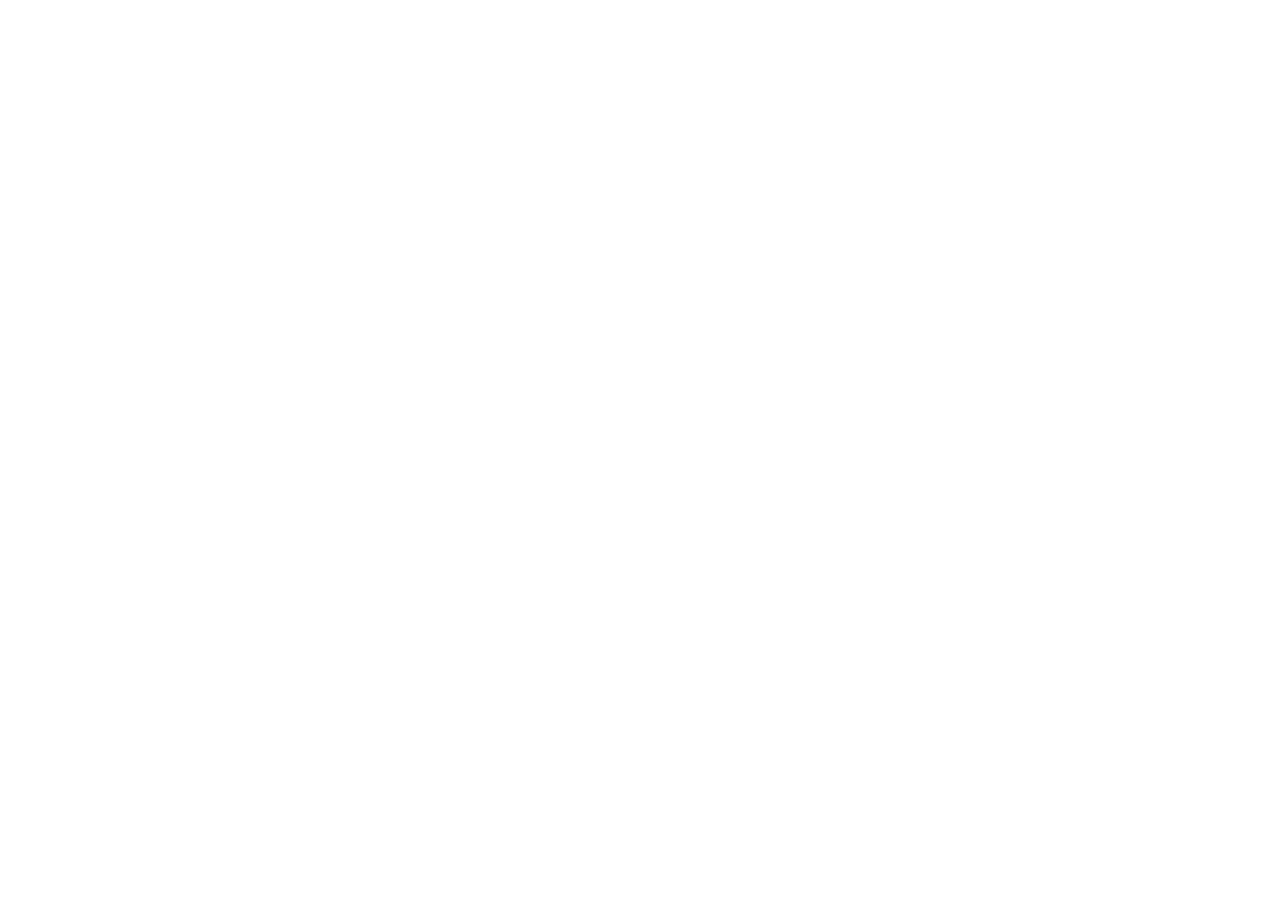
==== nosotros.html @ 5d7cd1a2 "primer commit" ====
<!DOCTYPE html>
<html lang="en">
<head>
    <meta charset="UTF-8">
    <meta name="viewport" content="width=device-width, initial-scale=1.0">
    <meta http-equiv="X-UA-Compatible" content="ie=edge">
    <title>Front End Store - CSS Grid</title>
    <link rel="stylesheet" href="https://necolas.github.io/normalize.css/8.0.1/normalize.css">
    <link href="https://fonts.googleapis.com/css?family=Staatliches" rel="stylesheet">
    <link rel="stylesheet" href="css/style.css">
    
</head>
<body>

</body>
</html>
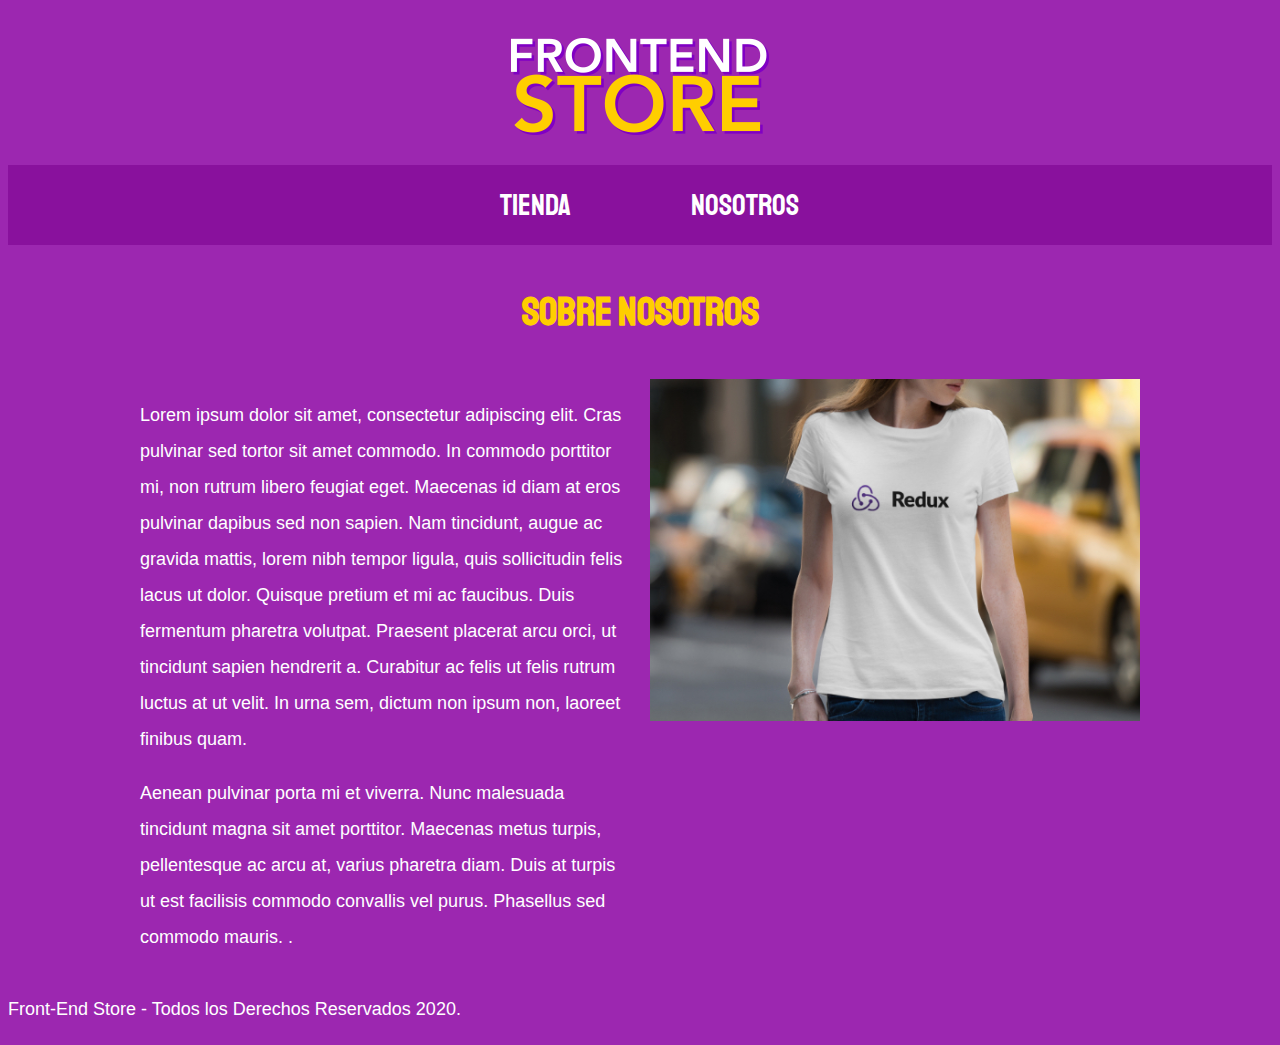
==== commit 6b8919f1: "Se crea la página nosotros" ====
--- a/nosotros.html
+++ b/nosotros.html
@@ -1,5 +1,6 @@
 <!DOCTYPE html>
 <html lang="en">
+
 <head>
     <meta charset="UTF-8">
     <meta name="viewport" content="width=device-width, initial-scale=1.0">
@@ -8,9 +9,40 @@
     <link rel="stylesheet" href="https://necolas.github.io/normalize.css/8.0.1/normalize.css">
     <link href="https://fonts.googleapis.com/css?family=Staatliches" rel="stylesheet">
     <link rel="stylesheet" href="css/style.css">
-    
+
 </head>
+
 <body>
+    <header class="header">
+        <img src="img/logo.png" alt="logotipo">
+    </header>
+    <div class="barra">
+        <nav class="nav">
+            <a href="index.html">Tienda</a>
+            <a href="nosotros.html">Nosotros</a>
+        </nav>
+    </div>
 
+    <main class="contenedor">
+        <h1>Sobre Nosotros</h1>
+        <div class="contenedor-informacion">
+            <div class="texto-nosotros">
+                <p>Lorem ipsum dolor sit amet, consectetur adipiscing elit. Cras pulvinar sed tortor sit amet commodo. In commodo porttitor mi, non rutrum libero feugiat eget. Maecenas id diam at eros pulvinar dapibus sed non sapien. Nam tincidunt, augue
+                    ac gravida mattis, lorem nibh tempor ligula, quis sollicitudin felis lacus ut dolor. Quisque pretium et mi ac faucibus. Duis fermentum pharetra volutpat. Praesent placerat arcu orci, ut tincidunt sapien hendrerit a. Curabitur ac felis
+                    ut felis rutrum luctus at ut velit. In urna sem, dictum non ipsum non, laoreet finibus quam. </p>
+
+                <p>Aenean pulvinar porta mi et viverra. Nunc malesuada tincidunt magna sit amet porttitor. Maecenas metus turpis, pellentesque ac arcu at, varius pharetra diam. Duis at turpis ut est facilisis commodo convallis vel purus. Phasellus sed commodo
+                    mauris. . </p>
+            </div>
+            <img src="img/nosotros.jpg" alt="Imagen Nosotros">
+        </div>
+    </main>
+
+    <footer class="footer">
+        <p class="copyright">
+            Front-End Store - Todos los Derechos Reservados 2020.
+        </p>
+    </footer>
 </body>
+
 </html>--- a/css/style.css
+++ b/css/style.css
@@ -0,0 +1,145 @@
+:root {
+    --fuentePrincipal: 'Staatliches', cursive;
+    --primario: #9c27b0;
+    --primarioOscuro: #89119d;
+    --secundario: #ffce00;
+}
+
+html {
+    font-size: 62.5%;
+    box-sizing: border-box;
+}
+
+*,
+*::before,
+*::after {
+    box-sizing: inherit;
+}
+
+body {
+    background-color: var(--primario);
+    line-height: 2;
+    font-size: 2rem;
+}
+
+h1 {
+    color: var(--secundario);
+    text-align: center;
+    font-size: 4rem;
+    font-family: var(--fuentePrincipal);
+}
+
+p {
+    font-size: 1.8rem;
+    font-family: Arial, Helvetica, sans-serif;
+    color: #ffffff;
+}
+
+.contenedor {
+    max-width: 100rem;
+    width: 95%;
+    margin: 0 auto;
+}
+
+img {
+    max-width: 100%;
+}
+
+.header {
+    display: grid;
+    justify-content: center;
+    padding: 3rem 0;
+}
+
+.barra {
+    background-color: var(--primarioOscuro);
+    padding: 1rem 0;
+}
+
+.barra .nav {
+    display: grid;
+    grid-template-columns: repeat(2, 20rem);
+    grid-column-gap: 1rem;
+    justify-content: center;
+}
+
+.barra .nav a {
+    font-family: var(--fuentePrincipal);
+    font-size: 3rem;
+    text-align: center;
+    color: #ffffff;
+    text-decoration: none;
+}
+
+.barra .nav a:hover {
+    color: var(--secundario);
+}
+
+.lista-productos {
+    display: grid;
+    grid-template-columns: repeat(2, 1fr);
+    grid-gap: 2rem;
+}
+
+@media (min-width: 768px) {
+    .lista-productos {
+        grid-template-columns: repeat(3, 1fr);
+    }
+}
+
+.producto {
+    background-color: var(--primarioOscuro);
+    padding: 1rem;
+}
+
+.contenido-producto p {
+    font-family: var(--fuentePrincipal);
+    color: #ffffff;
+    text-align: center;
+    margin: 1rem 0;
+    line-height: 1.2;
+}
+
+.contenido-producto .titulo {
+    font-size: 4rem;
+}
+
+.contenido-producto .precio {
+    font-size: 2.8rem;
+    color: var(--secundario);
+}
+
+.grafico {
+    min-height: 300px;
+    grid-column: 1 / 3;
+    background-size: cover;
+    background-position: center center;
+}
+
+.grafico-1 {
+    background-image: url(../img/grafico1.jpg);
+    grid-row: 2 / 3;
+}
+
+.grafico-2 {
+    background-image: url(../img/grafico2.jpg);
+    grid-row: 8 / 9;
+}
+
+@media (min-width: 768px) {
+    .grafico-2 {
+        grid-row: 5 / 6;
+        grid-column: 2 / 4;
+    }
+}
+
+
+/* Página Nosotros */
+
+@media (min-width: 768px) {
+    .contenedor-informacion {
+        display: grid;
+        grid-template-columns: repeat(2, 1fr);
+        grid-column-gap: 2rem;
+    }
+}